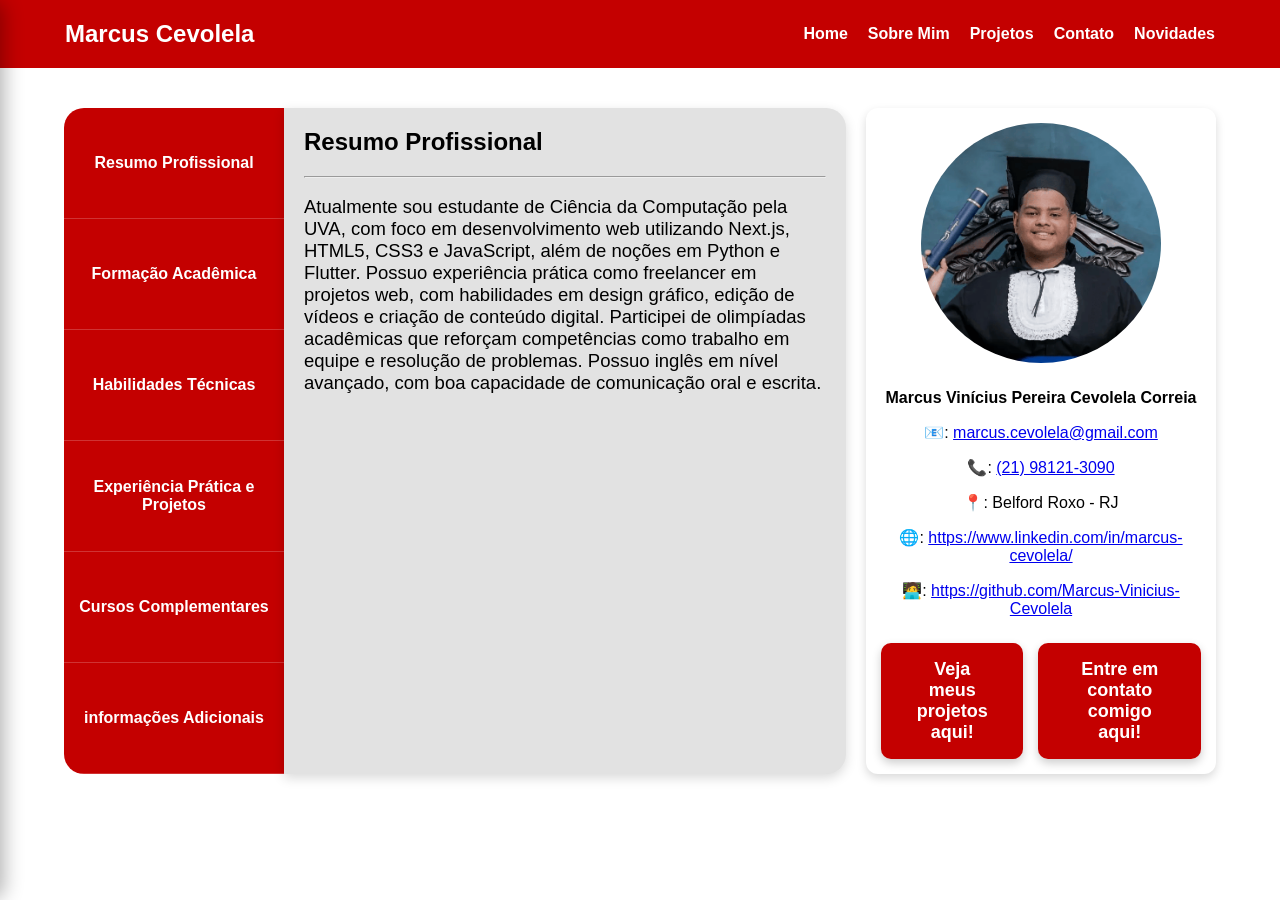
==== sobreMim.html @ 1352eb2d "Add files via upload" ====
<html lang="pt-br">

<head>
    <meta charset="UTF-8">
    <meta name="viewport" content="width=device-width, initial-scale=1.0">
    <title>Marcus Cevolela | Currículo</title>
    <link rel="stylesheet" href="styles/style.css">
    <script src="scripts/funcionalidadeSidebar.js"></script>
    <script src="scripts/menu.js" defer></script>
</head>

<body>
    <header class="cabecalho">
        <nav class="navbar">
            <button class="menu-toggle" onclick="toggleMenu()" aria-label="Abrir menu">☰</button>
            <h1><a class="itemNav" href="index.html">Marcus Cevolela</a></h1>
            <ul class="options">
                <li><a class="itemNav" href="index.html">Home</a></li>
                <li><a class="itemNav" href="sobreMim.html">Sobre Mim</a></li>
                <li><a class="itemNav" href="projetos.html">Projetos</a></li>
                <li><a class="itemNav" href="contato.html">Contato</a></li>
                <li><a class="itemNav" href="novidades.html">Novidades</a></li>
            </ul>
        </nav>

        <ul class="menu-mobile" id="menuMobile">
            <div class="nome-menu-mobile">
                <span>Marcus Cevolela</span>
            </div>
            <li><a href="index.html">Home</a></li>
            <li><a href="sobreMim.html">Sobre Mim</a></li>
            <li><a href="projetos.html">Projetos</a></li>
            <li><a href="contato.html">Contato</a></li>
            <li><a href="novidades.html">Novidades</a></li>
            <p class="footernavbar">© 2025 Marcus Cevolela</p>
        </ul>

        <div class="overlay" id="overlay" onclick="toggleMenu()"></div>
    </header>

    <div class="layout">

        <aside class="sidebar">
            <ul>
                <li onclick="mostrarSecao('resumoProfissional')">Resumo Profissional</li>
                <li onclick="mostrarSecao('formacaoAcademica')">Formação Acadêmica</li>
                <li onclick="mostrarSecao('habilidadesTecnicas')">Habilidades Técnicas</li>
                <li onclick="mostrarSecao('experiencia')">Experiência Prática e Projetos</li>
                <li onclick="mostrarSecao('cursosComplementares')">Cursos Complementares</li>
                <li onclick="mostrarSecao('informacoesAdicionais')">informações Adicionais</li>
            </ul>
        </aside>

        <div class="containerPrincipal" id="containerCurriculo">
            <article>
                <div id="resumoProfissional" class="secao ativa">
                    <h1 class="tituloCurriculo">Resumo Profissional</h1>
                    <hr>
                    <p class="conteudoCurriculo">Atualmente sou estudante de Ciência da Computação pela UVA, com foco em
                        desenvolvimento web utilizando Next.js, HTML5, CSS3 e JavaScript, além de noções em Python e
                        Flutter. Possuo experiência prática como freelancer em projetos web, com habilidades em design
                        gráfico, edição de vídeos e criação de conteúdo digital. Participei de olimpíadas acadêmicas que
                        reforçam competências como trabalho em equipe e resolução de problemas. Possuo inglês em nível
                        avançado, com boa capacidade de comunicação oral e escrita.</p>
                </div>
                <div id="formacaoAcademica" class="secao">
                    <h1 class="tituloCurriculo">Formação Acadêmica</h1>
                    <hr>
                    <p>
                    <dl>
                        <div class="blocoItem">
                            <dt class="formacaoTitulo">Bacharelado em Ciência da Computação - Universidade Veiga de
                                Almeida (UVA)</dt>
                            <dd class="formacaoConclusao">Conclusão prevista: 2029</dd>
                        </div>
                        <br>
                        <div class="blocoItem">
                            <dt class="formacaoTitulo">Tecnólogo em Sistemas de Computação - Universidade Federal
                                Fluminense (UFF)</dt>
                            <dd class="formacaoConclusao">2 Semestres cursados</dd>
                        </div>
                        <br>
                        <div class="blocoItem">
                            <dt class="formacaoTitulo">Técnico em Automação Industrial - SENAI Nova Iguaçu</dt>
                            <dd class="formacaoConclusao">Concluído em 2023</dd>
                        </div>
                        <br>
                        <div class="blocoItem">
                            <dt class="formacaoTitulo">Ensino Médio Completo - Escola SESI Nova Iguaçu</dt>
                            <dd class="formacaoConclusao">Concluído em 2023</dd>
                        </div>
                    </dl>
                    </p>
                </div>
                <div id="habilidadesTecnicas" class="secao">
                    <h1 class="tituloCurriculo">Habilidades Técnicas</h1>
                    <hr>

                    <div class="blocoItem">
                        <h3 class="tituloHabilidade">Linguagens</h3>

                        <div class="skill">
                            <div class="tituloSkill">
                                <span>Python</span>
                                <span class="nivelTexto">Avançado</span>
                            </div>
                            <div class="barra">
                                <div class="parte avancado"></div>
                                <div class="parte avancado"></div>
                                <div class="parte avancado"></div>
                            </div>
                        </div>

                        <div class="skill">
                            <div class="tituloSkill">
                                <span>JavaScript</span>
                                <span class="nivelTexto">Avançado</span>
                            </div>
                            <div class="barra">
                                <div class="parte avancado"></div>
                                <div class="parte avancado"></div>
                                <div class="parte avancado"></div>
                            </div>
                        </div>

                        <div class="skill">
                            <div class="tituloSkill">
                                <span>HTML</span>
                                <span class="nivelTexto">Avançado</span>
                            </div>
                            <div class="barra">
                                <div class="parte avancado"></div>
                                <div class="parte avancado"></div>
                                <div class="parte avancado"></div>
                            </div>
                        </div>

                        <div class="skill">
                            <div class="tituloSkill">
                                <span>CSS</span>
                                <span class="nivelTexto">Avançado</span>
                            </div>
                            <div class="barra">
                                <div class="parte avancado"></div>
                                <div class="parte avancado"></div>
                                <div class="parte avancado"></div>
                            </div>
                        </div>

                        <div class="skill">
                            <div class="tituloSkill">
                                <span>Java</span>
                                <span class="nivelTexto">Básico</span>
                            </div>
                            <div class="barra">
                                <div class="parte basico"></div>
                                <div class="parte"></div>
                                <div class="parte"></div>
                            </div>
                        </div>
                    </div>

                    <div class="blocoItem">
                        <h3 class="tituloHabilidade">Frameworks & Ferramentas</h3>

                        <div class="skill">
                            <div class="tituloSkill">
                                <span>Next.js</span>
                                <span class="nivelTexto">Intermediário</span>
                            </div>
                            <div class="barra">
                                <div class="parte intermediario"></div>
                                <div class="parte intermediario"></div>
                                <div class="parte"></div>
                            </div>
                        </div>

                        <div class="skill">
                            <div class="tituloSkill">
                                <span>Bootstrap</span>
                                <span class="nivelTexto">Intermediário</span>
                            </div>
                            <div class="barra">
                                <div class="parte intermediario"></div>
                                <div class="parte intermediario"></div>
                                <div class="parte"></div>
                            </div>
                        </div>

                        <div class="skill">
                            <div class="tituloSkill">
                                <span>Flutter</span>
                                <span class="nivelTexto">Básico</span>
                            </div>
                            <div class="barra">
                                <div class="parte basico"></div>
                                <div class="parte"></div>
                                <div class="parte"></div>
                            </div>
                        </div>

                        <div class="skill">
                            <div class="tituloSkill">
                                <span>Git</span>
                                <span class="nivelTexto">Intermediário</span>
                            </div>
                            <div class="barra">
                                <div class="parte intermediario"></div>
                                <div class="parte intermediario"></div>
                                <div class="parte"></div>
                            </div>
                        </div>

                        <div class="skill">
                            <div class="tituloSkill">
                                <span>TailwindCSS</span>
                                <span class="nivelTexto">Intermediário</span>
                            </div>
                            <div class="barra">
                                <div class="parte intermediario"></div>
                                <div class="parte intermediario"></div>
                                <div class="parte"></div>
                            </div>
                        </div>
                    </div>

                    <div class="blocoItem">
                        <h3 class="tituloHabilidade">Design & Multimídia</h3>

                        <div class="skill">
                            <div class="tituloSkill">
                                <span>Photoshop</span>
                                <span class="nivelTexto">Intermediário</span>
                            </div>
                            <div class="barra">
                                <div class="parte intermediario"></div>
                                <div class="parte intermediario"></div>
                                <div class="parte"></div>
                            </div>
                        </div>

                        <div class="skill">
                            <div class="tituloSkill">
                                <span>Illustrator</span>
                                <span class="nivelTexto">Básico</span>
                            </div>
                            <div class="barra">
                                <div class="parte basico"></div>
                                <div class="parte"></div>
                                <div class="parte"></div>
                            </div>
                        </div>

                        <div class="skill">
                            <div class="tituloSkill">
                                <span>CorelDRAW</span>
                                <span class="nivelTexto">Básico</span>
                            </div>
                            <div class="barra">
                                <div class="parte basico"></div>
                                <div class="parte"></div>
                                <div class="parte"></div>
                            </div>
                        </div>

                        <div class="skill">
                            <div class="tituloSkill">
                                <span>CapCut</span>
                                <span class="nivelTexto">Intermediário</span>
                            </div>
                            <div class="barra">
                                <div class="parte intermediario"></div>
                                <div class="parte intermediario"></div>
                                <div class="parte"></div>
                            </div>
                        </div>

                        <div class="skill">
                            <div class="tituloSkill">
                                <span>Premiere</span>
                                <span class="nivelTexto">Básico</span>
                            </div>
                            <div class="barra">
                                <div class="parte basico"></div>
                                <div class="parte"></div>
                                <div class="parte"></div>
                            </div>
                        </div>
                    </div>

                    <div class="blocoItem">
                        <h3 class="tituloHabilidade">Idiomas</h3>

                        <div class="skill">
                            <div class="skillHeader">
                                <span>Inglês</span>
                                <span class="nivelTexto">Avançado</span>
                            </div>
                            <div class="barra">
                                <div class="parte avancado"></div>
                                <div class="parte avancado"></div>
                                <div class="parte avancado"></div>
                            </div>
                        </div>

                        <div class="skill">
                            <div class="skillHeader">
                                <span>Espanhol</span>
                                <span class="nivelTexto">Básico</span>
                            </div>
                            <div class="barra">
                                <div class="parte basico"></div>
                                <div class="parte"></div>
                                <div class="parte"></div>
                            </div>
                        </div>
                    </div>
                </div>
                <div id="experiencia" class="secao">
                    <h1 class="tituloCurriculo">Experiência Prática e Projetos</h1>
                    <hr>

                    <div class="blocoItem">
                        <h3>Freelancer - Litteris Editora</h3>
                        <p class="descricaoCargo">Landing page desenvolvida em Next.js para lançamento de livro
                            (2024)</p>
                        <ul>
                            <li>Criação de site responsivo com HTML, Tailwind CSS e JavaScript</li>
                            <li>Integração de design gráfico com experiência de usuário</li>
                        </ul>
                    </div>

                    <div class="blocoItem">
                        <h3>Social Media - Loja de Celulares</h3>
                        <p class="descricaoCargo">Criação de conteúdo para Instagram e edição de vídeos (2022-2023)
                        </p>
                        <ul>
                            <li>Uso de Photoshop, CapCut e Illustrator para criação de posts e reels</li>
                        </ul>
                    </div>

                    <div class="blocoItem">
                        <h3>Balconista e Caixa - Drogaria Guanabara da Prata</h3>
                        <p class="descricaoCargo">Atendimento ao cliente presencial e online (2023-2025)</p>
                    </div>
                </div>
                <div id="cursosComplementares" class="secao">
                    <h1 class="tituloCurriculo">Cursos Complementares</h1>
                    <hr>
                    <p>
                    <dl>
                        <div class="blocoItem">
                            <dt class="formacaoTitulo">Capacitação em Flutter - UFF</dt>
                            <dd class="formacaoConclusao">Concluído em 2025</dd>
                        </div>
                        <br>
                        <div class="blocoItem">
                            <dt class="formacaoTitulo">Curso de HTML5 e CSS3 - Alura</dt>
                            <dd class="formacaoConclusao">Concluído em 2023</dd>
                        </div>
                        <br>
                        <div class="blocoItem">
                            <dt class="formacaoTitulo"> Curso de JavaScript - Curso em Vídeo</dt>
                            <dd class="formacaoConclusao">Concluído em 2023</dd>
                        </div>
                        <br>
                        <div class="blocoItem">
                            <dt class="formacaoTitulo">Curso de Bootstrap 5 - Alura</dt>
                            <dd class="formacaoConclusao">Concluído em 2023</dd>
                        </div>
                        <br>
                        <div class="blocoItem">
                            <dt class="formacaoTitulo">Curso de Adobe Photoshop e Illustrator – Alura</dt>
                            <dd class="formacaoConclusao">Concluído em 2023</dd>
                        </div>
                        <br>
                        <div class="blocoItem">
                            <dt class="formacaoTitulo">Empreendedorismo - SENAI</dt>
                            <dd class="formacaoConclusao">Concluído em 2021</dd>
                        </div>
                        <br>
                        <div class="blocoItem">
                            <dt class="formacaoTitulo">Indústria 4.0 - SENAI</dt>
                            <dd class="formacaoConclusao">Concluído em 2021</dd>
                        </div>
                    </dl>
                    </p>
                </div>
                <div id="informacoesAdicionais" class="secao">
                    <h1 class="tituloCurriculo">Informações Adicionais</h1>
                    <hr>
                    <p>
                    <dl>
                        <div class="blocoItem">
                            <dt class="formacaoTitulo">Olimpíadas Acadêmicas</dt>
                            <dd class="formacaoConclusao">Participação em eventos como OBA, ONHB-A, Canguru de
                                Matemática e OBMEP que fortaleceram habilidades em raciocínio lógico, trabalho em
                                equipe e organização.</dd>
                        </div>
                        <br>
                        <div class="blocoItem">
                            <dt class="formacaoTitulo">Hardware e Montagem de PCs</dt>
                            <dd class="formacaoConclusao">Conhecimento prático em montagem, manutenção e
                                configuração de computadores, adquirido de forma autodidata.</dd>
                        </div>
                        <br>
                        <div class="blocoItem">
                            <dt class="formacaoTitulo">Perfil Autodidata</dt>
                            <dd class="formacaoConclusao"> Forte interesse por tecnologia desde cedo, sempre
                                buscando aprender novas ferramentas e acompanhar inovações da área de TI.</dd>
                        </div>
                    </dl>
                    </p>
                </div>
            </article>
        </div>

        <div class="infoPessoal">
            <img src="assets/marcus.png" alt="Marcus Cevolela">

            <p><strong>Marcus Vinícius Pereira Cevolela Correia</strong></p>
            <p>📧: <a href="mailto:marcus.cevolela@gmail.com" target="_blank">marcus.cevolela@gmail.com</a></p>
            <p>📞: <a href="https://wa.me//5521981213090" target="_blank">(21) 98121-3090</a></p>
            <p>📍: Belford Roxo - RJ</p>
            <p>🌐: <a href="https://www.linkedin.com/in/marcus-cevolela/"
                    target="_blank">https://www.linkedin.com/in/marcus-cevolela/</a></p>
            <p>🧑‍💻: <a href="https://github.com/Marcus-Vinicius-Cevolela"
                    target="_blank">https://github.com/Marcus-Vinicius-Cevolela</a></p>

            <div class="containerBotao">
                <a href="projetos.html" class="botao">
                    Veja meus <strong>projetos</strong> aqui!
                </a>
                <a href="contato.html" class="botao">
                    Entre em <strong>contato</strong> comigo aqui!
                </a>
            </div>
        </div>

    </div>

</body>

</html>
---- styles/style.css ----
*, *::before, *::after {
    box-sizing: border-box;
}

body {
    margin: 0;
    padding: 0;
    font-family: 'Segoe UI', Arial, sans-serif;
    background-color: rgb(255, 255, 255);
    overflow-x: hidden;
}

.cabecalho {
    background-color: #c40000;
    color: white;

}

.navbar {
    display: flex;
    align-items: center;
    justify-content: space-between;
    padding: 0 65px;
}

.options {
    display: flex;
    gap: 20px;
    list-style: none;
    margin: 0;
    padding: 0;
}

.itemNav {
    text-decoration: none;
    color: white;
    font-weight: bold;
}

.containerPrincipal {
    background-color: rgb(226, 226, 226);
    width: 80%;
    max-width: 950px;
    margin: 40px auto;
    padding: 30px;
    border-radius: 20px;
    box-shadow: 0 4px 12px rgba(0, 0, 0, 0.15);
}

.containerPrincipal h1 {
    margin-bottom: 20px;
}

.containerPrincipal>p {
    line-height: 1.6;
    margin-bottom: 14px;
    text-indent: 30px;
    font-size: 18.5px;
    font-weight: 450;
    text-align: justify;
}

#fotoMV {
    float: right;
    width: 300px;
    height: 300px;
    margin-left: 20px;
    border-radius: 20px;
    box-shadow: 0 4px 10px rgba(0, 0, 0, 0.2);
}

.containerBotao {
    display: flex;
    justify-content: center;
    align-items: center;
    gap: 15px;
    margin-top: 25px;
}

.botao {
    background-color: #c40000;
    color: white;
    text-decoration: none;
    padding: 16px 30px;
    font-size: 18px;
    border-radius: 10px;
    transition: 0.3s;
    font-weight: bold;
    box-shadow: 0 4px 10px rgba(0, 0, 0, 0.2);
}

.botao:hover {
    background-color: #a00000;
    transform: scale(1.05);
}

.layout {
    display: flex;
    width: 90%;
    margin: 40px auto;
    gap: 0;
    align-items: stretch;
    min-height: 500px;
    justify-content: center;
}

.sidebar {
    width: 220px;
    background-color: #c40000;
    color: white;
    border-radius: 20px 0 0 20px;
}

.sidebar ul {
    display: flex;
    flex-direction: column;
    height: 100%;
    list-style: none;
    margin: 0;
    padding: 0;
    font-weight: bold;
}

.sidebar li {
    flex: 1;
    display: flex;
    align-items: center;
    justify-content: center;
    text-align: center;
    border-bottom: 1px solid rgba(255, 255, 255, 0.2);
    cursor: pointer;
    transition: 0.3s;
}

.sidebar li:hover {
    background-color: #a00000;
}

#containerCurriculo {
    margin-left: 0;
    flex: 1;
    margin: 0;
    flex: 1;
    border-radius: 0 20px 20px 0;
    padding: 0 20px 20px 20px;
}

.secao {
    display: none;
}

.ativa {
    display: block;
}

.conteudoCurriculo {
    font-size: 18.5px;
    font-weight: 450;
}

.formacaoTitulo {
    font-size: 20px;
    font-weight: bold;
    list-style: disc;
}

.formacaoConclusao {
    font-size: 17px;
    font-style: italic;
}

.formacaoTitulo::before {
    content: "➜ ";
    font-weight: bold;
}

.formacaoConclusao::before {
    content: "◆ ";
    margin-left: 15px;
}

.tituloHabilidade {
    list-style: none;
    font-weight: bold;
}

.blocoItem {
    margin-top: 20px;
    padding-left: 15px;
    border-left: 4px solid #c40000;
}

.blocoItem h3 {
    margin: 0;
    font-size: 18px;
}

.descricaoCargo {
    margin: 5px 0;
    color: #555;
    font-size: 14px;
}

.blocoItem ul {
    margin: 10px 0 0 20px;
    padding: 0;
}

.blocoItem li {
    margin-bottom: 5px;
    line-height: 1.5;
}

.blocoItem:hover {
    transform: translateX(5px);
    transition: 0.3s;
}

.infoPessoal {
    width: 350px;
    margin-left: 20px;
    background-color: white;
    padding: 15px;
    border-radius: 12px;
    height: fit-content;
    box-shadow: 0 4px 10px rgba(0, 0, 0, 0.15);
    text-align: center;
}

.infoPessoal img {
    width: 240px;
    height: 240px;
    border-radius: 50%;
    margin-bottom: 10px;
}

.tituloPagina {
    text-align: center;
}

.containerProjetos {
    display: grid;
    grid-column: 3;
    gap: 20px;

}

.imgProjeto {
    width: 100%;
}

.textoProjeto {
    padding: 24px 0 16px 0;
}

.containerProjeto {
    display: grid;
    grid-template-columns: repeat(2, 2fr);
    gap: 15px;
    margin: 50px;
}

.cardProjeto {
    display: block;
    text-decoration: none;
    color: black;
    background: white;
    box-shadow: 0 4px 8px rgba(0, 0, 0, 0.2);
    transition: transform 0.3s;
    overflow: hidden;
    border-radius: 20px;
    width: 90%;
    margin: 0 auto;

}

.cardProjeto:hover {
    transform: scale(1.05);
}

.cardProjeto img {
    width: 100%;
    display: block;
}

.infoProjeto {
    padding: 15px;
}

.infoProjeto h2 {
    font-weight: bold;
    font-size: 20px;
    margin-bottom: 10px;
    text-align: center;
    padding-bottom: 5px;
    border-bottom: 2px solid #c40000;
}

.infoProjeto p {
    font-size: 18px;
    line-height: 1.5;
    text-align: center;
    font-weight: 450;
}

.techs {
    margin-top: 10px;
    display: flex;
    align-items: center;
    justify-content: center;
}

.techs span {
    display: inline-block;
    background-color: #c400007c;
    color: #000000;
    padding: 5px 10px;
    margin: 3px;
    border-radius: 20px;
    font-size: 15px;
    font-weight: bold;
}

.cardNovidade {
    background: white;
    padding: 20px;
    margin-top: 20px;
    border-radius: 10px;
    box-shadow: 0 4px 12px rgba(0, 0, 0, 0.1);
    transition: 0.3s;
}

.cardNovidade:hover {
    transform: scale(1.02);
}

.cardNovidade h2 {
    margin-bottom: 10px;
    font-size: 18px;
}

.cardNovidade p {
    font-size: 14px;
    line-height: 1.5;
    text-align: justify;
}

.cardNovidade span {
    display: block;
    margin-top: 10px;
    font-size: 12px;
    color: gray;
}

#descricaoNovidade {
    text-align: center;
}

.formulario {
    display: flex;
    flex-direction: column;
}

.campo {
    display: flex;
    flex-direction: column;
    margin-top: 12px;
}

.campo label {
    font-weight: bold;
    margin-bottom: 5px;
}

.campo input,
.campo select,
.campo textarea {
    padding: 10px;
    border-radius: 6px;
    border: 1px solid #000000;
    font-size: 14px;
    transition: 0.3s;
    margin-top: 5px;
}

.campo input:focus,
.campo select:focus,
.campo textarea:focus {
    border-color: #c40000;
    outline: none;
}

.campo.checkbox {
    flex-direction: row;
    align-items: center;
    gap: 8px;
}

.campo.checkbox input {
    width: auto;
    margin: 0;
}

.botaoEnviar {
    margin: 20px auto 0 auto;
    padding: 16px 30px;
    border: none;
    border-radius: 10px;
    background-color: #c40000;
    color: white;
    font-size: 18px;
    cursor: pointer;
    transition: 0.3s;
    display: block;
    box-shadow: 0 4px 10px rgba(0, 0, 0, 0.2);
    font-weight: bold;
}

.botaoEnviar:hover {
    background-color: #a00000;
}

#btnEnvio {
    border: none;
    margin-top: 15px;
}

#btnEmail {
    background-color: #D44638;
}

#btnEmail:hover {
    background-color: #812a22;
}

#btnZap {
    background-color: #25D366;
}

#btnZap:hover {
    background-color: #1b9749;
}


#btnInsta {
    background: linear-gradient(-45deg, #f09433, #e6683c, #dc2743, #cc2366, #bc1888);
}

#btnInsta:hover {
    opacity: 0.85;
}

#btnLinkedin {
    background-color: #0A66C2;
}

#btnLinkedin:hover {
    background-color: #084a8b;
}

#btnGithub {
    background-color: #24292F;
}

#btnGithub:hover {
    background-color: #0e1013;
}

.blocoItem {
    margin-bottom: 30px;
}

.tituloHabilidade {
    font-size: 20px;
    margin-bottom: 10px;
}

.skill {
    margin-bottom: 15px;
}

.tituloSkill {
    display: flex;
    justify-content: space-between;
    margin-bottom: 5px;
}

.nivelTexto {
    font-size: 14px;
    font-weight: bold;
}

.barra {
    display: flex;
    gap: 4px;
}

.parte {
    flex: 1;
    height: 10px;
    background: #ddd;
    border-radius: 4px;
}

.parte.basico {
    background: #c40000;
}

.parte.intermediario {
    background: #f5a623;
}

.parte.avancado {
    background: #25d366;
}


@media (max-width: 1024px) {
    .navbar {
        padding: 0 30px;
    }

    .containerPrincipal {
        width: 90%;
        padding: 20px;
    }

    .layout {
        width: 95%;
        gap: 0;
    }

    .sidebar {
        width: 180px;
    }

    .infoPessoal {
        width: 260px;
    }

    .infoPessoal img {
        width: 180px;
        height: 180px;
    }

    .containerProjeto {
        margin: 30px 20px;
    }

    #fotoMV {
        width: 220px;
        height: 220px;
    }
}

.menu-toggle {
    display: none;
    font-size: 28px;
    color: white;
    cursor: pointer;
    font-weight: bold;
    position: absolute;
    left: 20px;
    z-index: 50;
    line-height: 1;
    background: none;
    border: none;
    padding: 0;
}

.menu-mobile {
    position: fixed;
    top: 0;
    left: 0;
    height: 100%;
    width: 260px;
    background-color: #a00000;
    z-index: 200;
    list-style: none;
    padding-top: 20px;
    margin: 0;
    border-radius: 0 15px 15px 0;
    transform: translateX(-100%);
    transition: transform 0.3s ease;
    box-shadow: 4px 0 20px rgba(0,0,0,0.3);
}

.menu-mobile.aberto {
    transform: translateX(0);
}

.nome-menu-mobile {
    display: flex;
    justify-content: center;
    align-items: center;
    padding: 15px 20px 20px;
    border-bottom: 1px solid rgba(255,255,255,0.2);
    margin-bottom: 8px;
}

.nome-menu-mobile span {
    color: white;
    font-weight: bold;
    font-size: 17px;
    text-align: center;
}

.menu-mobile li a {
    display: block;
    padding: 14px 24px;
    color: white;
    font-weight: 600;
    font-size: 15px;
    text-decoration: none;
    transition: background 0.2s;
}

.menu-mobile li a:hover {
    background-color: rgba(255,255,255,0.15);
    border-left: 3px solid white;
    padding-left: 21px;
}

.footernavbar {
    color: rgba(255,255,255,0.75);
    font-size: 12px;
    font-weight: 400;
    position: absolute;
    bottom: 20px;
    left: 20px;
    right: 20px;
    margin: 0;
}

.overlay {
    display: none;
    position: fixed;
    inset: 0;
    background: rgba(0, 0, 0, 0.45);
    z-index: 100;
}

.overlay.ativo {
    display: block;
}

@media (max-width: 768px) {
    .navbar {
        position: relative;
        justify-content: center;
        padding: 0 20px;
        height: 56px;
    }

    .navbar h1 {
        margin: 0;
        font-size: 1.15rem;
        text-align: center;
    }

    .options {
        display: none;
    }

    .menu-toggle {
        display: block;
    }

    .containerPrincipal {
        width: 92%;
        margin: 20px auto;
        padding: 20px;
    }

    #fotoMV {
        float: none;
        display: block;
        margin: 0 auto 20px auto;
        width: 200px;
        height: 200px;
    }

    .containerPrincipal > p {
        font-size: 16px;
        text-indent: 20px;
    }

    .layout {
        flex-direction: column;
        width: 95%;
        margin: 20px auto;
        min-height: auto;
    }

    .sidebar {
        width: 100%;
        border-radius: 12px 12px 0 0;
        order: -1;
    }

    .sidebar ul {
        flex-direction: row;
        flex-wrap: wrap;
        height: auto;
        padding: 8px;
        gap: 4px;
    }

    .sidebar li {
        flex: none;
        padding: 8px 14px;
        border-bottom: none;
        border-radius: 8px;
        font-size: 13px;
        background-color: rgba(255,255,255,0.1);
    }

    .sidebar li:hover {
        background-color: #a00000;
    }

    #containerCurriculo {
        width: 100%;
        border-radius: 0 0 12px 12px;
        padding: 20px;
    }

    .infoPessoal {
        width: 100%;
        margin: 10px 0 0 0;
        box-sizing: border-box;
        border-radius: 12px;
    }

    .infoPessoal img {
        width: 150px;
        height: 150px;
    }

    .containerProjeto {
        grid-template-columns: 1fr;
        margin: 20px 15px;
    }

    .cardProjeto {
        width: 100%;
    }

    .containerBotao {
        flex-direction: column;
        align-items: center;
    }

    .botao {
        width: 100%;
        max-width: 320px;
        text-align: center;
        padding: 14px 20px;
        font-size: 16px;
        box-sizing: border-box;
    }

    .formularioContato {
        width: 100%;
    }

    .infoContato .containerBotao {
        display: grid;
        grid-template-columns: 1fr 1fr;
        gap: 12px;
    }

    .infoContato .botao {
        width: 100%;
        text-align: center;
        font-size: 15px;
        padding: 13px 10px;
        box-sizing: border-box;
    }

    .infoContato .containerBotao .botao:last-child {
        grid-column: 1 / -1;
        width: 50%;
        margin: 0 auto;
    }

    .cardNovidade {
        margin-top: 15px;
    }
}

@media (max-width: 480px) {
    .navbar {
        padding: 10px 15px;
    }

    .options {
        gap: 6px;
    }

    .options li a {
        font-size: 13px;
    }

    .containerPrincipal {
        width: 96%;
        padding: 15px;
        margin: 12px auto;
        border-radius: 12px;
    }

    .containerPrincipal > p {
        font-size: 15px;
        text-indent: 15px;
    }

    #fotoMV {
        width: 160px;
        height: 160px;
    }

    .sidebar li {
        font-size: 12px;
        padding: 7px 10px;
    }

    .infoProjeto p {
        font-size: 15px;
    }

    .infoProjeto h2 {
        font-size: 17px;
    }

    .techs {
        flex-wrap: wrap;
    }

    h1 {
        font-size: 1.5rem;
    }

    .tituloPagina {
        font-size: 1.4rem;
    }

    .botaoEnviar {
        width: 100%;
        font-size: 16px;
    }

    .infoContato .botao {
        flex: 1 1 100%;
        max-width: 100%;
    }
}
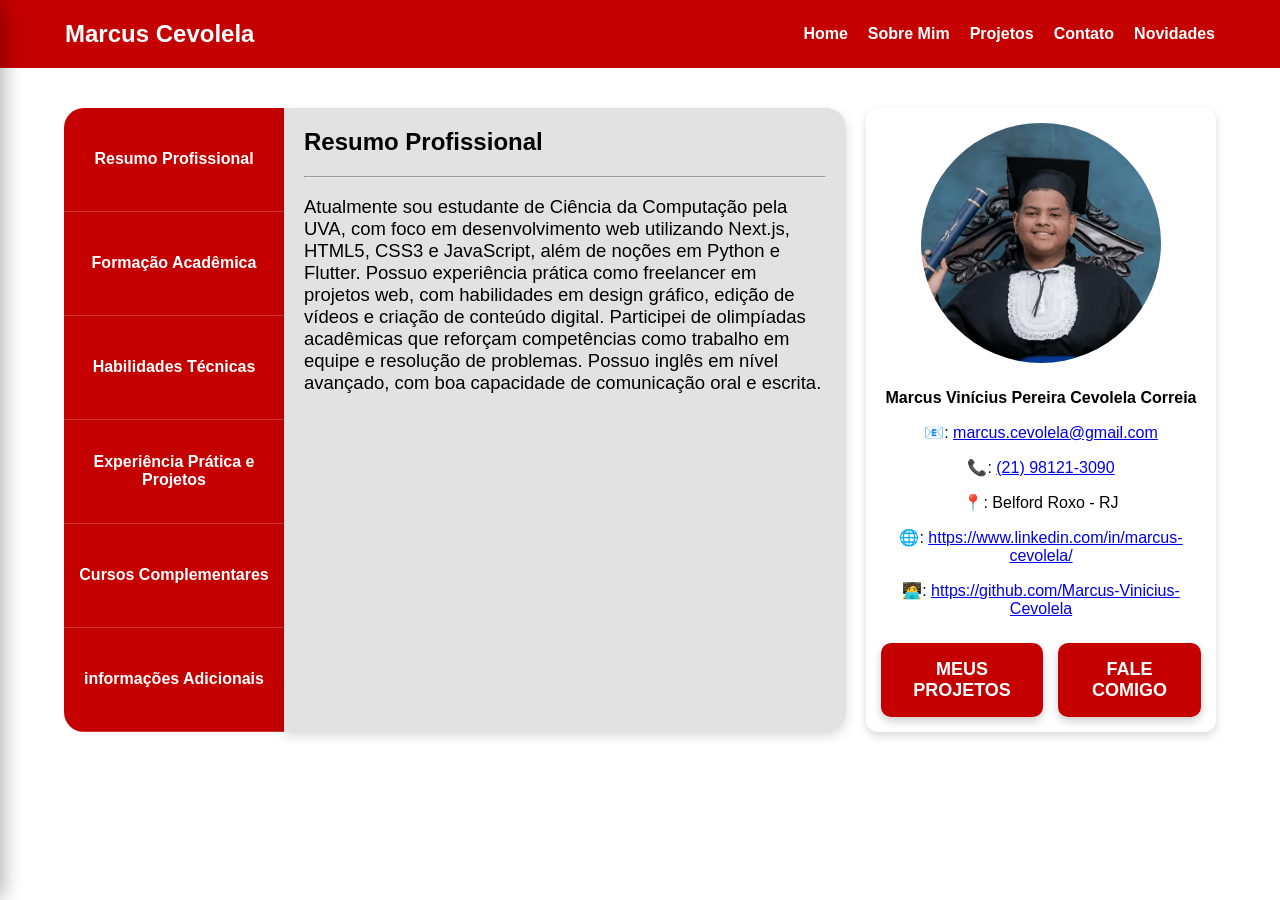
==== commit 029eccc9: "Update sobreMim.html" ====
--- a/sobreMim.html
+++ b/sobreMim.html
@@ -429,10 +429,10 @@
 
             <div class="containerBotao">
                 <a href="projetos.html" class="botao">
-                    Veja meus <strong>projetos</strong> aqui!
+                    <strong>MEUS PROJETOS</strong>
                 </a>
                 <a href="contato.html" class="botao">
-                    Entre em <strong>contato</strong> comigo aqui!
+                    <strong>FALE COMIGO</strong>
                 </a>
             </div>
         </div>
@@ -441,4 +441,4 @@
 
 </body>
 
-</html>+</html>
--- a/styles/style.css
+++ b/styles/style.css
@@ -81,6 +81,7 @@
     background-color: #c40000;
     color: white;
     text-decoration: none;
+    text-align: center;
     padding: 16px 30px;
     font-size: 18px;
     border-radius: 10px;
@@ -853,4 +854,4 @@
         flex: 1 1 100%;
         max-width: 100%;
     }
-}+}
